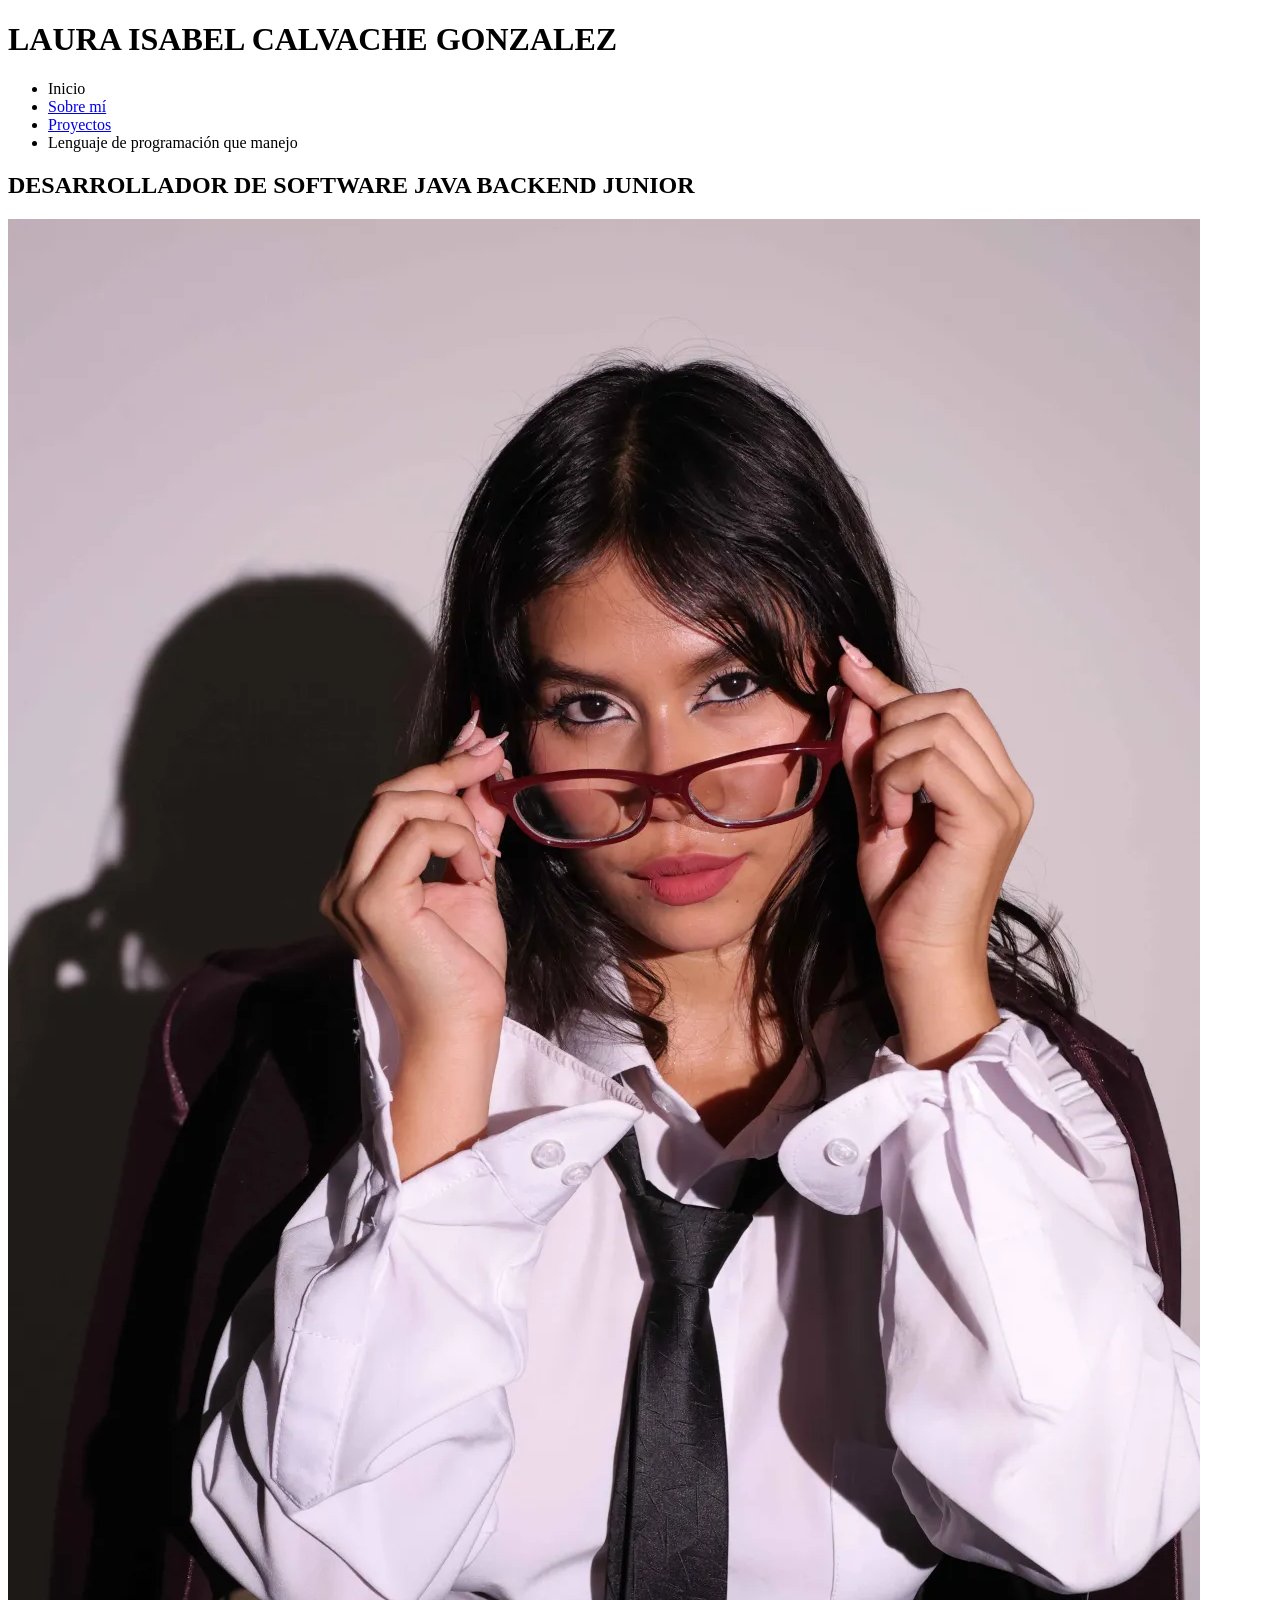
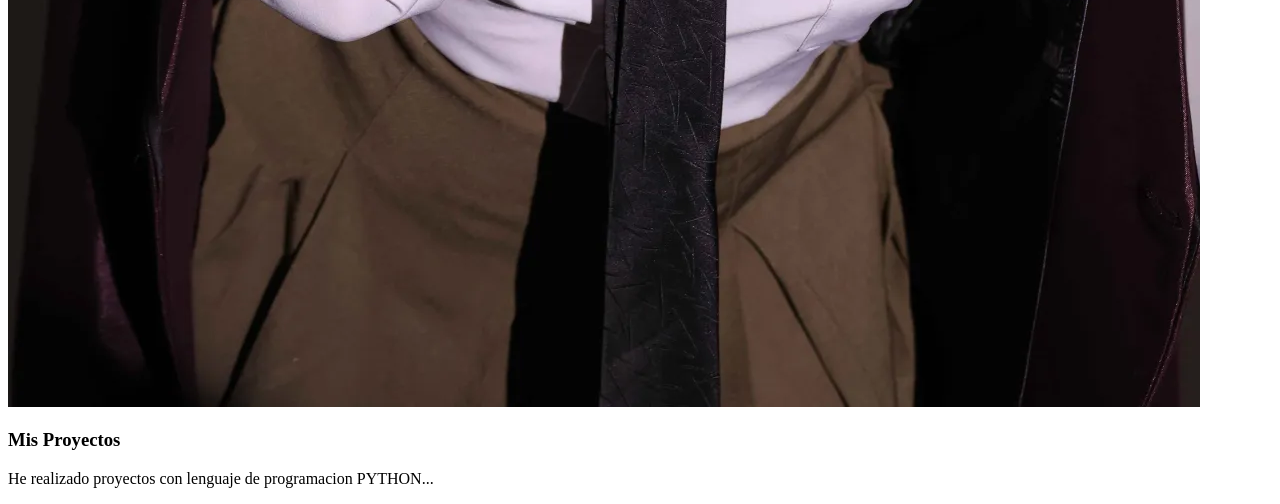
==== index.html @ 0ddfdc63 "feat:Portafolio html" ====
<!DOCTYPE html>
<html lang="es">
<head>
    <meta charset="UTF-8">
    <meta name="viewport" content="width=device-width, initial-scale=1.0">
    <title>PORTAFOLIO LAURA ISABEL CALVACHE GONZALEZ</title>
</head>

<body>
    <header>
        <h1>
            LAURA ISABEL CALVACHE GONZALEZ
        </h1>
    <nav>
        <ul>
            <li>
                Inicio
            </li>
            <li>
                <a href="Sobre mí.html" >Sobre mí</a>
            </li>
            <li>
                <a href="Proyectos.html">Proyectos</a>
            </li>
            <li>
                Lenguaje de programación que manejo
            </li>
        </ul>

    </nav>
    </header>
    <h2>DESARROLLADOR DE SOFTWARE JAVA BACKEND JUNIOR</h2>
    <img src="FotoPrincipal.webp" alt="">
    <section>
        <article>
            <h3>Mis Proyectos</h3>
            <p>He realizado proyectos con lenguaje de programacion PYTHON...</p>
        </article>
    </section>

</body>


</html>
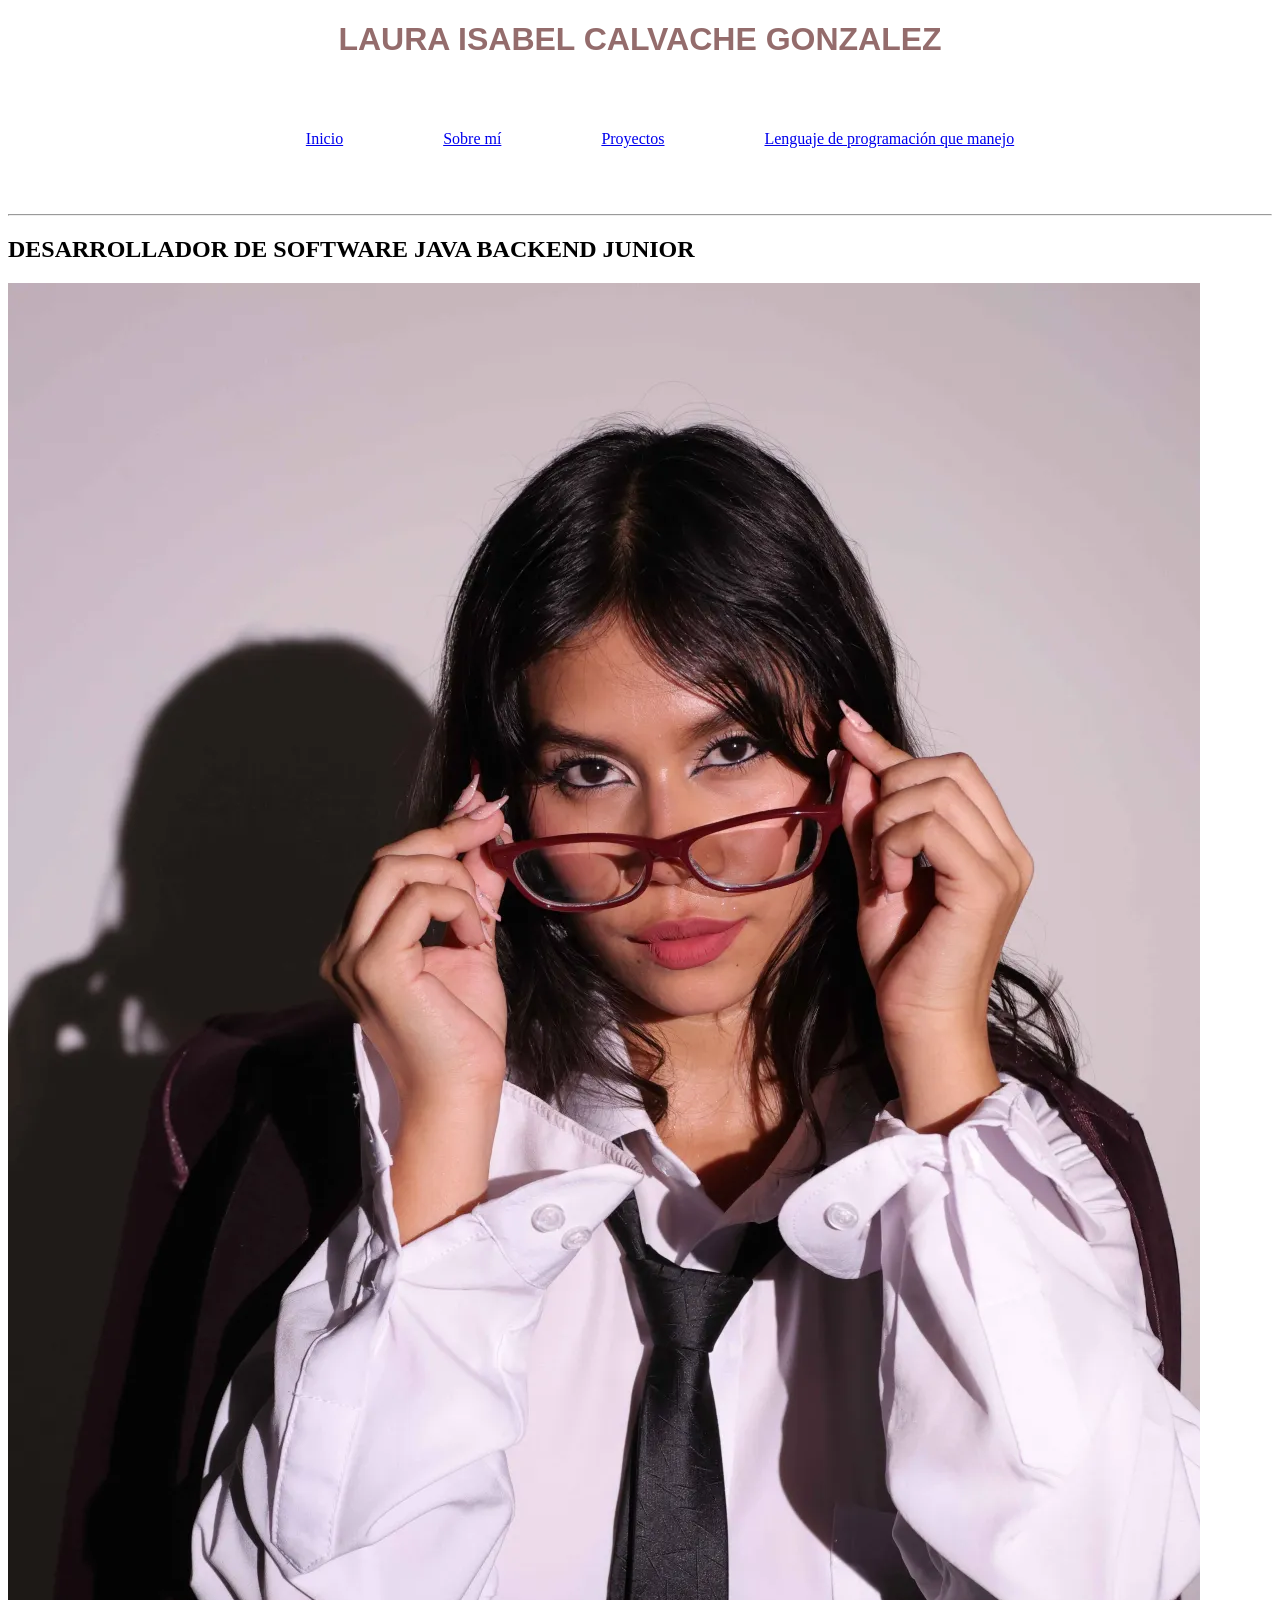
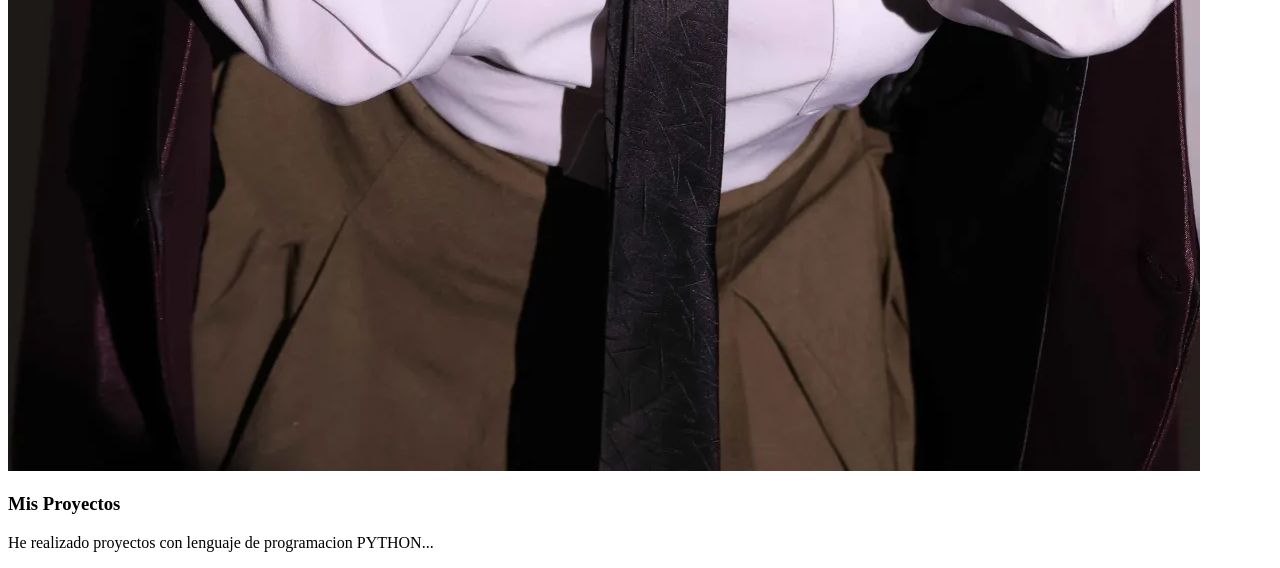
==== commit 62596dce: "feat:agregando css y modificando proyectos e index" ====
--- a/index.html
+++ b/index.html
@@ -4,17 +4,19 @@
     <meta charset="UTF-8">
     <meta name="viewport" content="width=device-width, initial-scale=1.0">
     <title>PORTAFOLIO LAURA ISABEL CALVACHE GONZALEZ</title>
+
+    <link rel="stylesheet" href="style1.css">
 </head>
 
 <body>
     <header>
-        <h1>
+        <h1 id="nombre">
             LAURA ISABEL CALVACHE GONZALEZ
         </h1>
     <nav>
         <ul>
             <li>
-                Inicio
+                <a href="index.html" >Inicio</a>
             </li>
             <li>
                 <a href="Sobre mí.html" >Sobre mí</a>
@@ -23,12 +25,13 @@
                 <a href="Proyectos.html">Proyectos</a>
             </li>
             <li>
-                Lenguaje de programación que manejo
+                <a href="Proyectos.html">Lenguaje de programación que manejo</a> 
             </li>
         </ul>
 
     </nav>
     </header>
+    <hr>
     <h2>DESARROLLADOR DE SOFTWARE JAVA BACKEND JUNIOR</h2>
     <img src="FotoPrincipal.webp" alt="">
     <section>
--- a/style1.css
+++ b/style1.css
@@ -0,0 +1,14 @@
+#nombre {
+        font-family: Arial, Helvetica, sans-serif;
+        color: rgb(148, 108, 108);
+        text-align: center;
+    }
+nav ul{
+    list-style: none;
+    display: flex;
+    justify-content: center;
+    
+}
+ul li{ 
+    margin: 50px;
+}
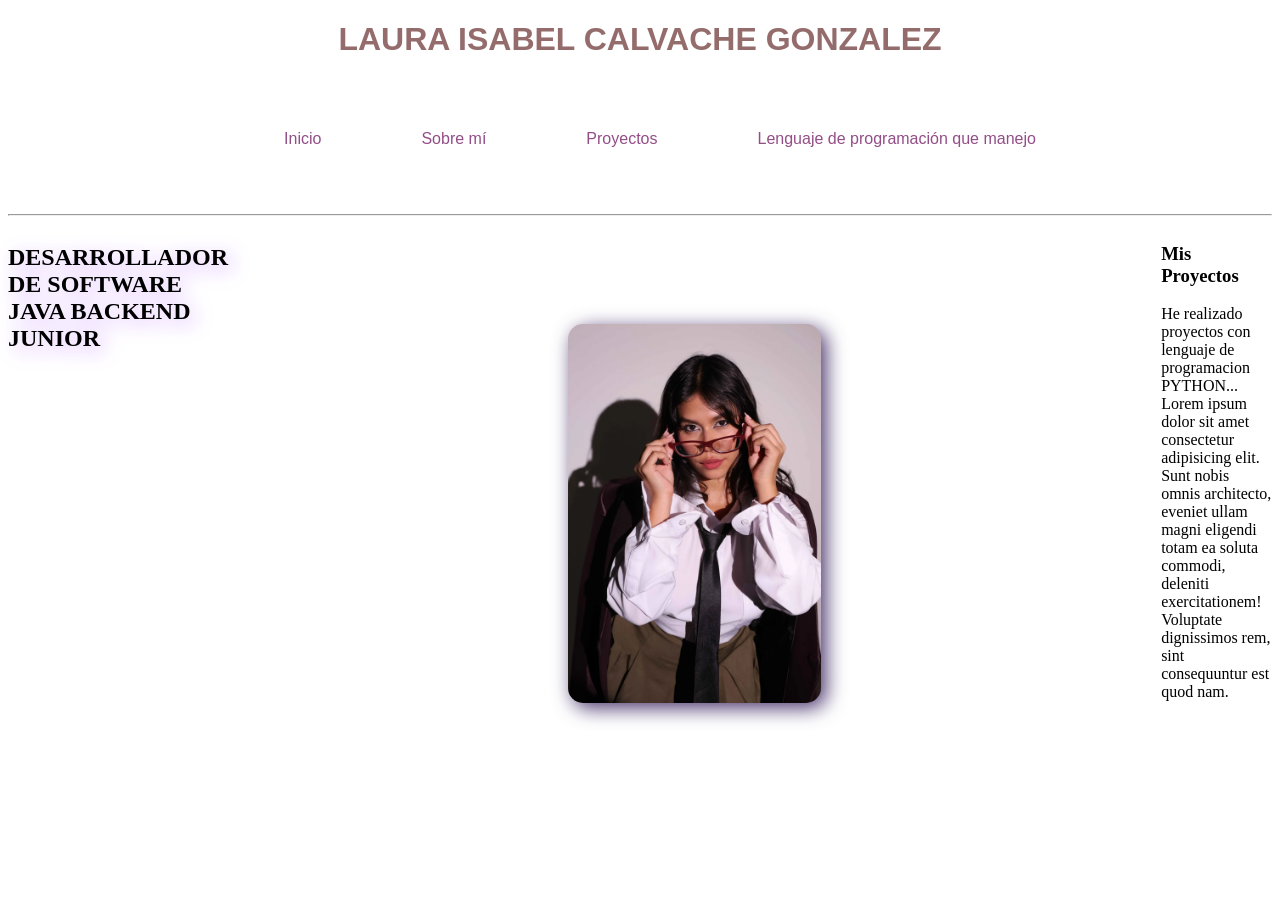
==== commit b8790b96: "Feat:personalizado css" ====
--- a/index.html
+++ b/index.html
@@ -32,15 +32,16 @@
     </nav>
     </header>
     <hr>
-    <h2>DESARROLLADOR DE SOFTWARE JAVA BACKEND JUNIOR</h2>
+    <div> <h2 id="java">DESARROLLADOR <br> DE SOFTWARE <br> JAVA BACKEND JUNIOR</h2>
     <img src="FotoPrincipal.webp" alt="">
     <section>
-        <article>
+        <article id="proyectos">
             <h3>Mis Proyectos</h3>
-            <p>He realizado proyectos con lenguaje de programacion PYTHON...</p>
+            <p>He realizado proyectos con lenguaje de programacion PYTHON... Lorem ipsum dolor sit amet consectetur adipisicing elit. Sunt nobis omnis architecto, eveniet ullam magni eligendi totam ea soluta commodi, deleniti exercitationem! Voluptate dignissimos rem, sint consequuntur est quod nam.</p>
         </article>
     </section>
-
+</div>
+   
 </body>
 
 
--- a/style1.css
+++ b/style1.css
@@ -3,12 +3,43 @@
         color: rgb(148, 108, 108);
         text-align: center;
     }
+
 nav ul{
+    font-family: Arial, Helvetica, sans-serif;
     list-style: none;
     display: flex;
     justify-content: center;
+    text-decoration: none;
     
+    
+}
+ul a{
+    text-decoration: none;
+    color: rgb(147, 77, 135);
 }
 ul li{ 
     margin: 50px;
+}
+div{
+    display: flex;
+    gap: 19%;
+
+}
+
+img{ 
+    filter:drop-shadow(5px 5px 10px  rgba(57, 35, 95, 0.925));
+    box-shadow: 15px;
+    border-radius: 15px;
+    margin: 100px;
+    height: 40%;
+    width: 20%;
+
+}
+img:hover{transform: scale(1.2);
+
+}
+
+#java {
+    filter:drop-shadow(5px 5px 10px  rgba(207, 156, 255, 0.925));
+    
 }
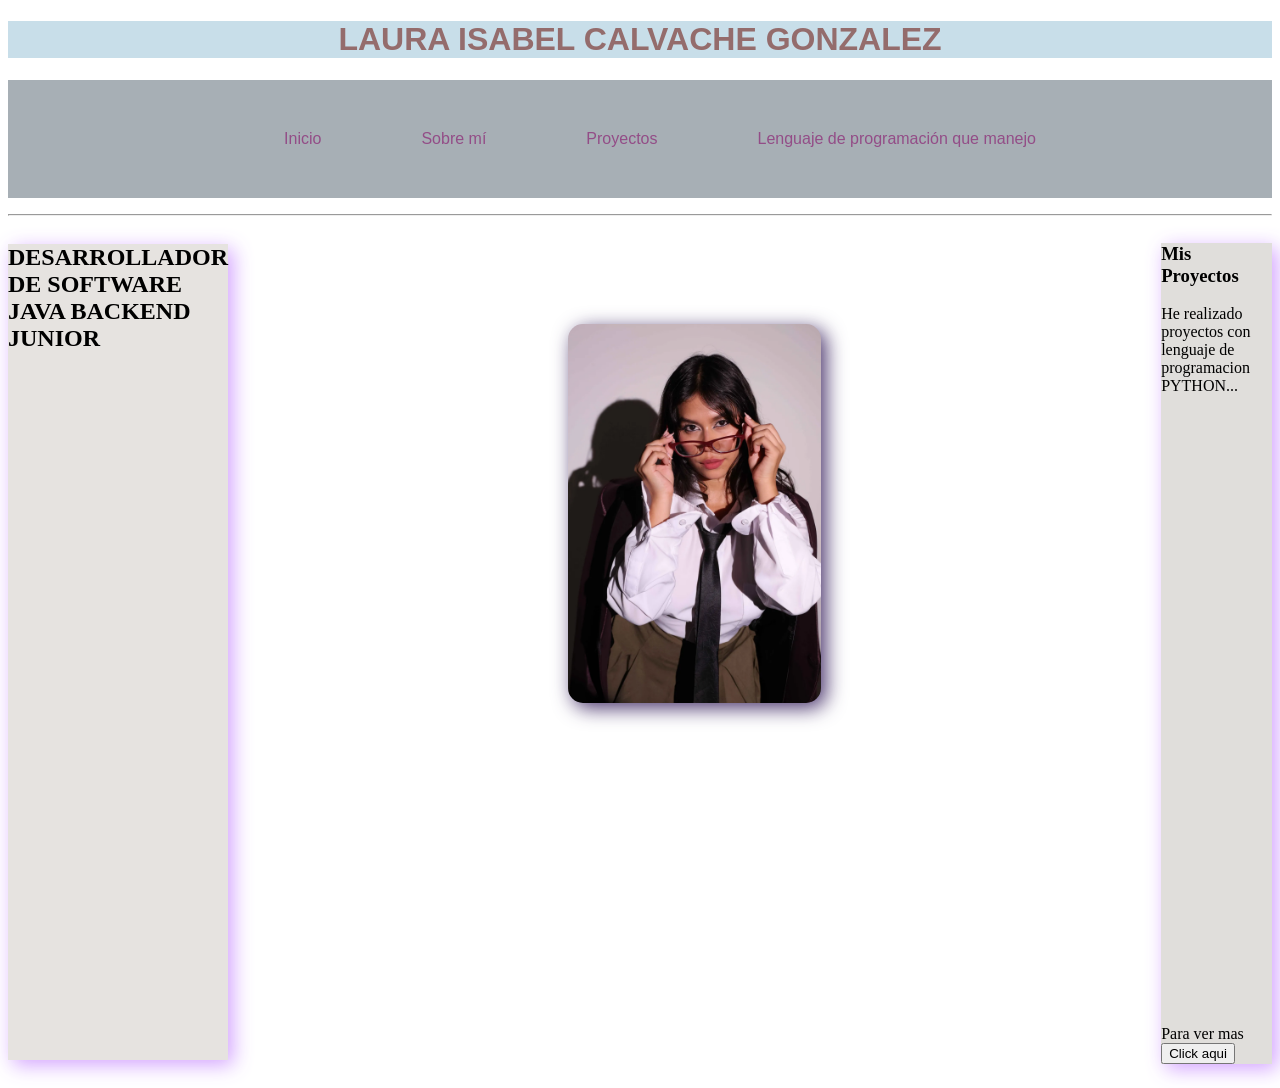
==== commit bac5334a: "feat:modificaciones de color" ====
--- a/index.html
+++ b/index.html
@@ -37,8 +37,10 @@
     <section>
         <article id="proyectos">
             <h3>Mis Proyectos</h3>
-            <p>He realizado proyectos con lenguaje de programacion PYTHON... Lorem ipsum dolor sit amet consectetur adipisicing elit. Sunt nobis omnis architecto, eveniet ullam magni eligendi totam ea soluta commodi, deleniti exercitationem! Voluptate dignissimos rem, sint consequuntur est quod nam.</p>
-        </article>
+            <p>He realizado proyectos con lenguaje de programacion PYTHON...<br><br><br><br><br><br><br><br><br><br><br><br><br><br><br><br><br><br><br><br><br><br><br><br><br><br><br><br><br><br><br><br><br><br><br><br>
+            Para ver mas <a href="Proyectos.html"><button>Click aqui</button><br>
+       </a></p> 
+    </article>
     </section>
 </div>
    
--- a/style1.css
+++ b/style1.css
@@ -2,6 +2,7 @@
         font-family: Arial, Helvetica, sans-serif;
         color: rgb(148, 108, 108);
         text-align: center;
+        background-color: rgb(200, 222, 233);
     }
 
 nav ul{
@@ -10,6 +11,7 @@
     display: flex;
     justify-content: center;
     text-decoration: none;
+    background-color: rgb(167, 175, 181);
     
     
 }
@@ -40,6 +42,16 @@
 }
 
 #java {
+    font-family: 'Times New Roman', Times, serif;
+    background-color: rgb(230, 227, 224);
     filter:drop-shadow(5px 5px 10px  rgba(207, 156, 255, 0.925));
     
-}+}
+body{
+    background-image: url(https://wallpapers.com/images/hd/cloudy-mountain-and-forest-professional-desktop-3gpb4j14ljx9jhgg.jpg);
+    
+}
+#proyectos{
+    background-color: rgb(224, 222, 219);
+    filter:drop-shadow(5px 5px 10px  rgba(207, 156, 255, 0.925));
+}
